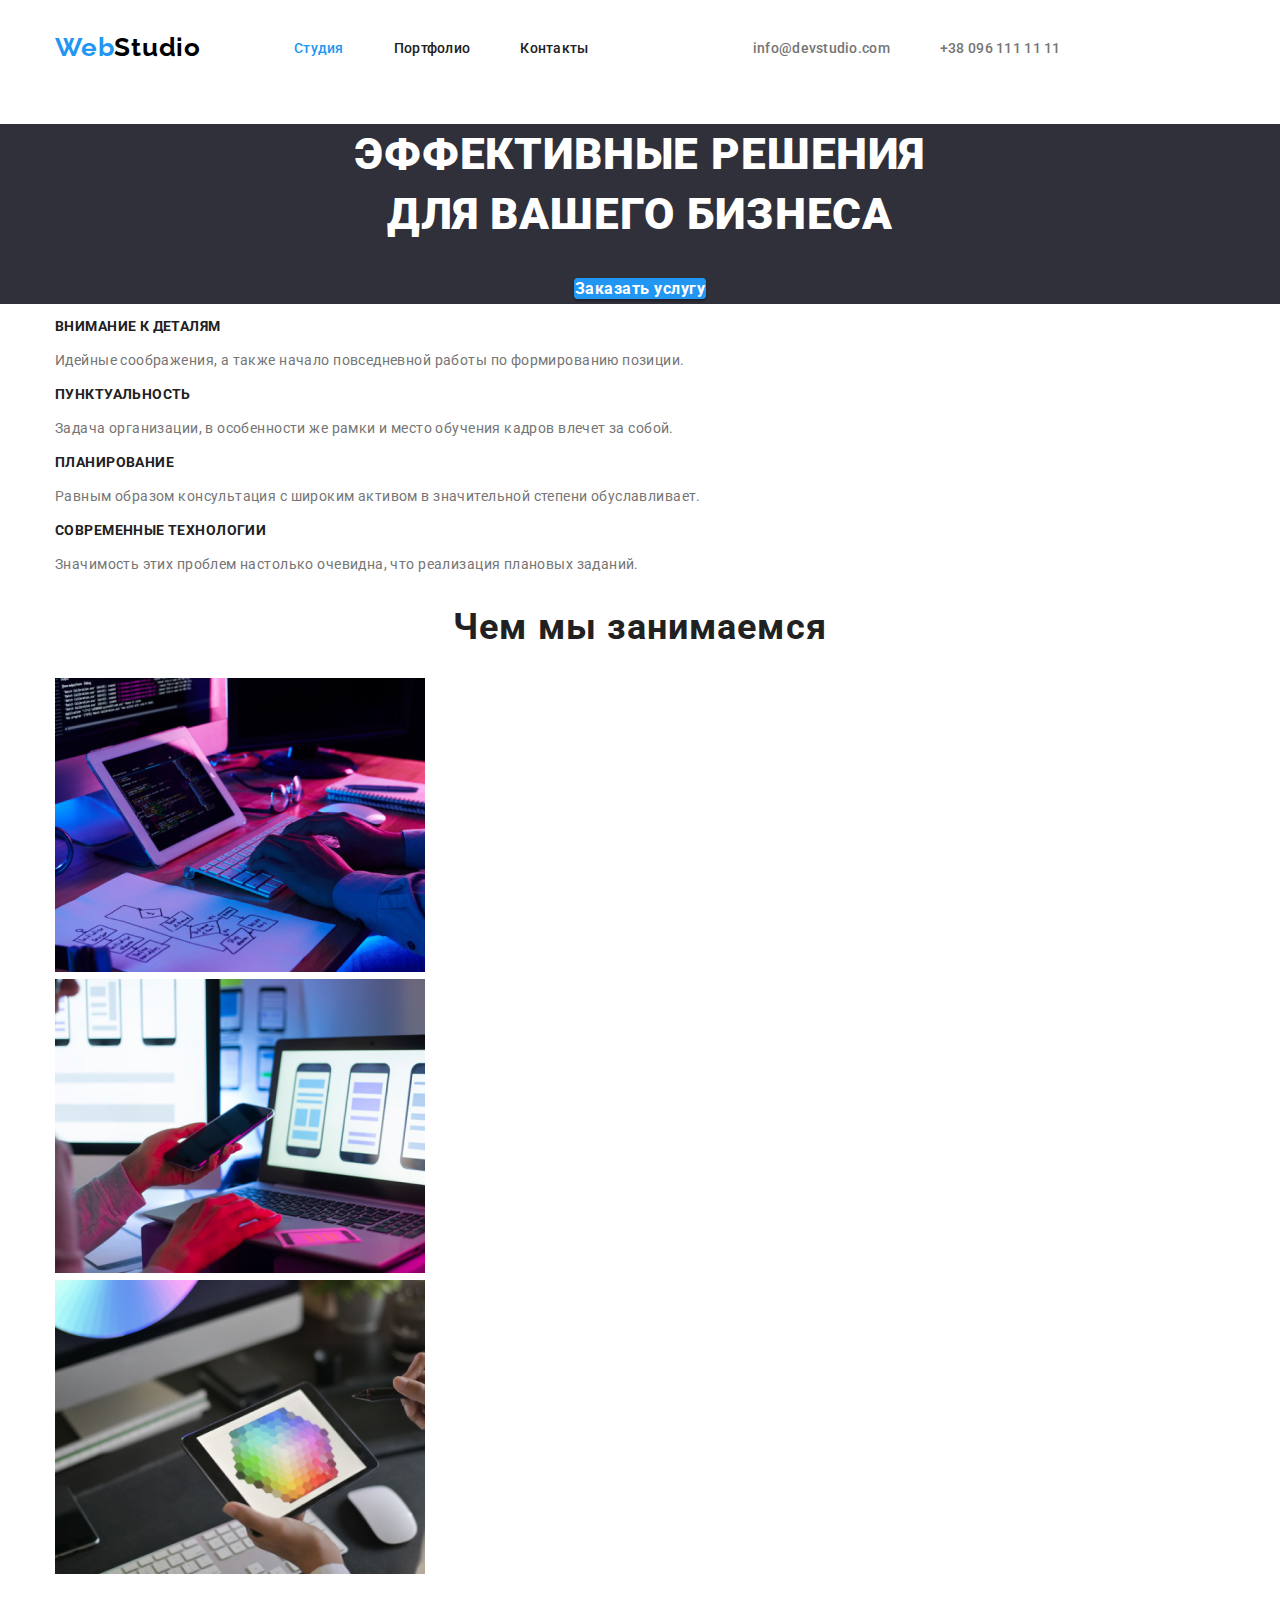
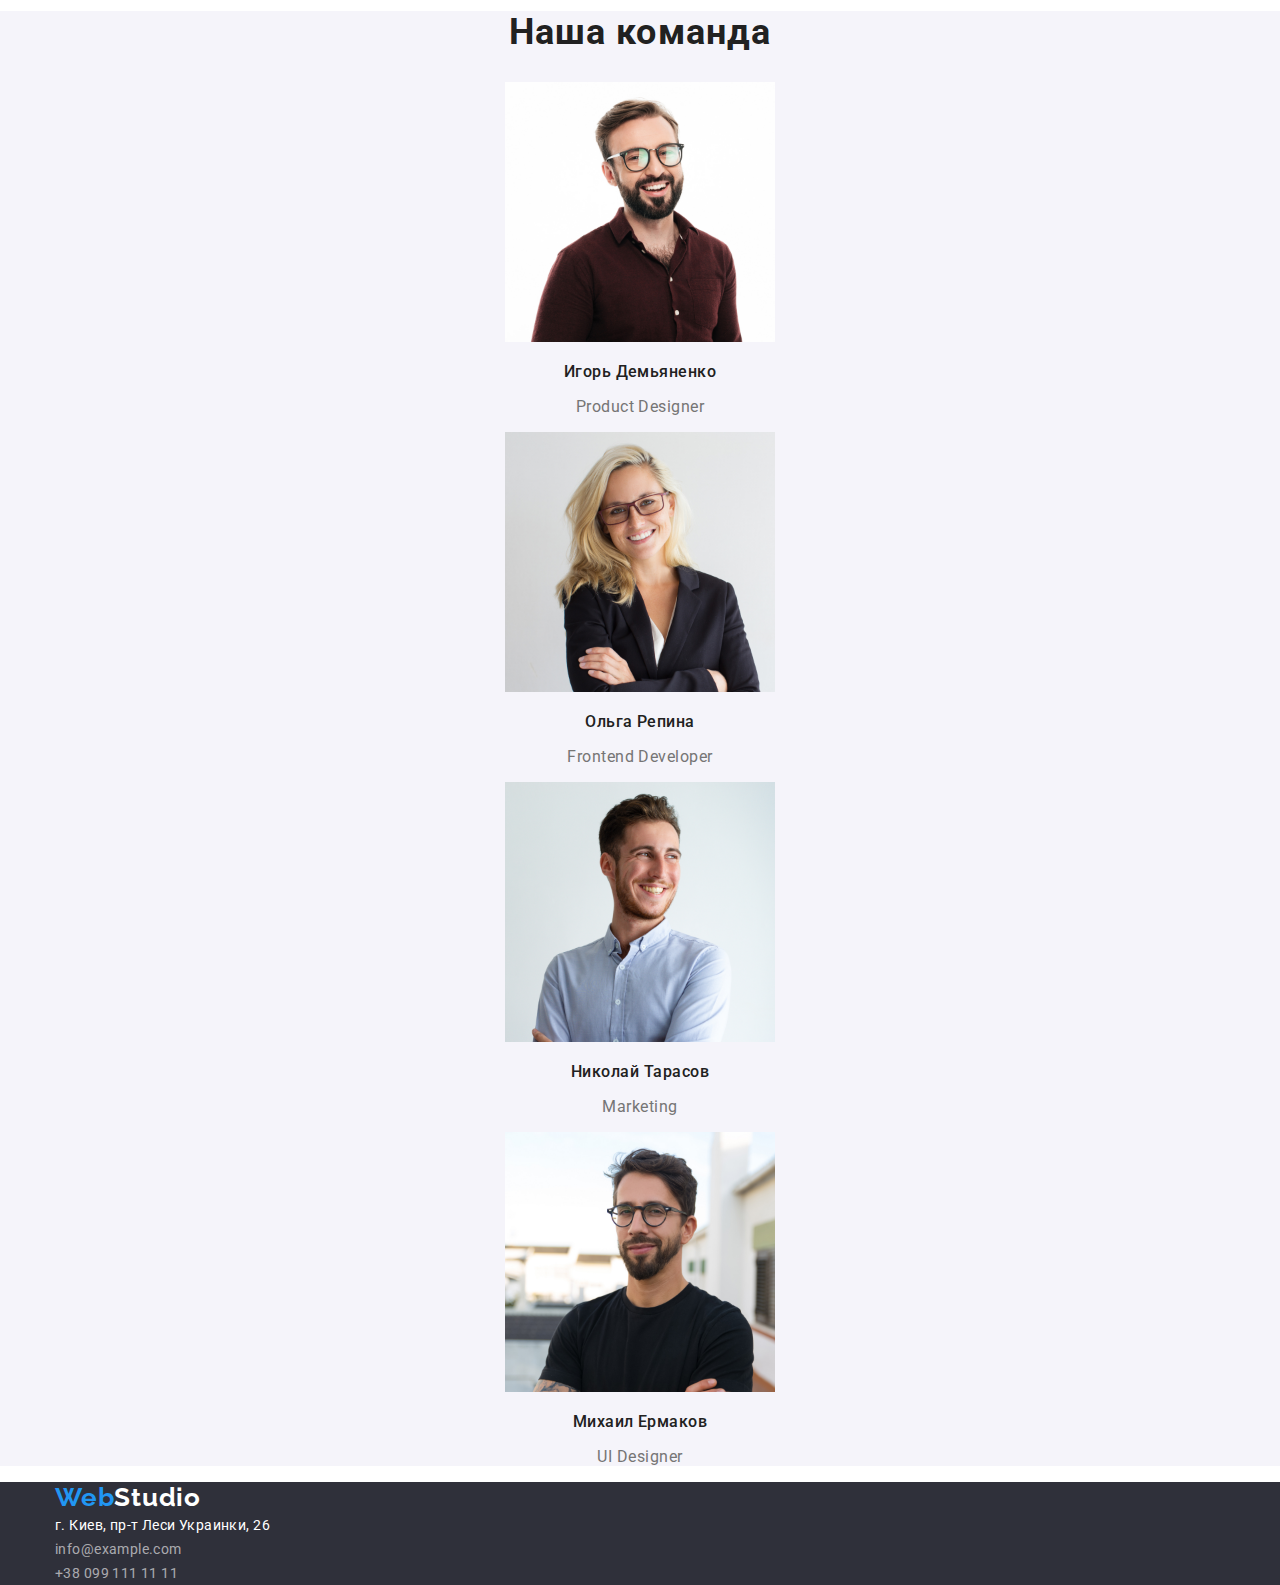
==== index.html @ 8ea5a9e7 "додає файли html css jpg" ====
<!DOCTYPE html>
<html lang="ru">
  <head>
    <meta charset="UTF-8" />
    <title>WebStudio</title>
    <link
      href="https://fonts.googleapis.com/css2?family=Roboto:wght@400;500;700;900&family=Raleway:wght@700&display=swap"
      rel="stylesheet"
    />
    <link rel="stylesheet" href="/css/normalize.css" />
    <link rel="stylesheet" href="./css/style.css" />
  </head>

  <body>
    <header class="page-header">
      <div class="container flexbox">
        <nav class="nav flexbox">
          <a class="logo" href="index.html" lang="en"
            >Web<span class="logo-title">Studio</span></a
          >
          <ul class="flexbox">
            <li class="menu-nav">
              <a class="link current" href="index.html">Студия</a>
            </li>
            <li class="menu-nav">
              <a class="link" href="portfolio.html">Портфолио</a>
            </li>
            <li class="menu-nav"><a class="link" href="#">Контакты</a></li>
          </ul>
        </nav>
        <ul class="nav flexbox">
          <li class="menu-nav">
            <a class="link contacts" href="mailto:info@devstudio.com"
              >info@devstudio.com</a
            >
          </li>
          <li class="menu-nav">
            <a class="link contacts" href="tel:+380961111111"
              >+38 096 111 11 11</a
            >
          </li>
        </ul>
      </div>
    </header>
    <main>
      <section class="hero">
        <div class="container">
          <h1 class="hero-title">
            Эффективные решения
            <br />
            для вашего бизнеса
          </h1>
          <a class="link button" href="#">Заказать услугу</a>
        </div>
      </section>
      <section>
        <div class="container">
          <h2 hidden>Наши преимущества</h2>
          <ul>
            <li>
              <h3 class="section-item">Внимание к деталям</h3>
              <p>
                Идейные соображения, а также начало повседневной работы по
                формированию позиции.
              </p>
            </li>
            <li>
              <h3 class="section-item">Пунктуальность</h3>
              <p>
                Задача организации, в особенности же рамки и место обучения
                кадров влечет за собой.
              </p>
            </li>
            <li>
              <h3 class="section-item">Планирование</h3>
              <p>
                Равным образом консультация с широким активом в значительной
                степени обуславливает.
              </p>
            </li>
            <li>
              <h3 class="section-item">Современные технологии</h3>
              <p>
                Значимость этих проблем настолько очевидна, что реализация
                плановых заданий.
              </p>
            </li>
          </ul>
        </div>
      </section>
      <section>
        <div class="container">
          <h2 class="section-title">Чем мы занимаемся</h2>
          <ul>
            <li>
              <img
                src="./img/img1.jpg"
                width="370"
                height="294"
                alt="Pазработка сайта"
              />
            </li>
            <li>
              <img
                src="./img/img2.jpg"
                width="370"
                height="294"
                alt="Pазработка мобильных приложений"
              />
            </li>
            <li>
              <img
                src="./img/img3.jpg"
                width="370"
                height="294"
                alt="Дизайнерские решения"
              />
            </li>
          </ul>
        </div>
      </section>
      <section class="section-our-team">
        <div class="container">
          <h2 class="section-title">Наша команда</h2>
          <ul>
            <li>
              <img
                src="./img/foto1.jpg"
                width="270"
                height="260"
                alt="Дизайнер продуктов Игорь Демьяненко"
              />
              <h3 class="our-team-title">Игорь Демьяненко</h3>
              <p lang="en">Product Designer</p>
            </li>
            <li>
              <img
                src="./img/foto2.jpg"
                width="270"
                height="260"
                alt="Фронтенд разработчик Ольга Репина"
              />
              <h3 class="our-team-title">Ольга Репина</h3>
              <p lang="en">Frontend Developer</p>
            </li>
            <li>
              <img
                src="./img/foto3.jpg"
                width="270"
                height="260"
                alt="Маркетолог Николай Тарасов"
              />
              <h3 class="our-team-title">Николай Тарасов</h3>
              <p lang="en">Marketing</p>
            </li>
            <li>
              <img
                src="./img/foto4.jpg"
                width="270"
                height="260"
                alt="Дизайнер интерфейсов Михаил Ермаков"
              />
              <h3 class="our-team-title">Михаил Ермаков</h3>
              <p lang="en">UI Designer</p>
            </li>
          </ul>
        </div>
      </section>
    </main>
    <footer class="footer-content">
      <div class="container">
        <a class="logo" href="index.html" lang="en"
          >Web<span class="logo-title-2">Studio</span></a
        >
        <address class="address-title">
          <ul>
            <li>
              <a
                class="address-link"
                href="https://www.google.com/maps/place/%D0%B1%D1%83%D0%BB%D1%8C%D0%B2%D0%B0%D1%80+%D0%9B%D0%B5%D1%81%D1%96+%D0%A3%D0%BA%D1%80%D0%B0%D1%97%D0%BD%D0%BA%D0%B8,+26,+%D0%9A%D0%B8%D1%97%D0%B2,+02000/@50.4265841,30.5361971,17z/data=!3m1!4b1!4m5!3m4!1s0x40d4cf0e033ecbe9:0x57a4dffefec77da0!8m2!3d50.4265807!4d30.5383858"
                target="_blank"
                rel="noopener noreferrer"
              >
                г. Киев, пр-т Леси Украинки, 26
              </a>
            </li>
            <li>
              <a class="contacts-link" href="mailto:info@example.com"
                >info@example.com</a
              >
            </li>
            <li>
              <a class="contacts-link" href="tel:+380991111111"
                >+38 099 111 11 11</a
              >
            </li>
          </ul>
        </address>
      </div>
    </footer>
  </body>
</html>
---- css/style.css ----
:root {
  --white: #fff;
  --active: #2196f3;
  --dark-color: #212121;
  --main-color: #757575;
  --gray: rgba(255, 255, 255, 0.6);
  --black: #000000;
  --background-1: #2f303a;
  --background-2: #f5f4fa;
}

html {
  box-sizing: border-box;
}

*,
*::after,
*::before {
  box-sizing: inherit;
}

body {
  font-family: 'Roboto', sans-serif;
  color: var(--main-color);
  background-color: var(--white);
  font-weight: 400;
  font-size: 14px;
  line-height: 24px;
  letter-spacing: 0.03em;
}

ul {
  list-style: none;
  margin: 0;
  padding: 0;
}
.logo {
  font-family: 'Raleway', sans-serif;
  font-weight: bold;
  font-size: 26px;
  line-height: 31px;
  text-decoration: none;
  color: var(--active);
  letter-spacing: 0.03em;
  margin-right: 93px;
}
.logo-title {
  color: var(--black);
}

.logo-title-2 {
  color: var(--white);
}

.link {
  font-weight: 500;
  font-size: 14px;
  line-height: 16px;
  letter-spacing: 0.02em;
  text-decoration: none;
  color: var(--dark-color);
}

.link.contacts {
  color: var(--main-color);
}

.link:hover,
.link:focus,
.link.current {
  color: var(--active);
}

.container {
  width: 1200px;
  padding-left: 15px;
  padding-right: 15px;
  margin-right: auto;
  margin-left: auto;
}

.flexbox {
  display: flex;
}

.page-header {
  justify-content: flex-end;
  padding-bottom: 32px;
  padding-top: 32px;
}
.nav {
  align-items: center;
  margin-right: auto;
}

.menu-nav:not(:last-child) {
  margin-right: 50px;
}
.hero {
  background-color: var(--background-1);
  color: var(--white);
  text-align: center;
  letter-spacing: 0.06em;
}
.hero-title {
  font-weight: 900;
  font-size: 44px;
  line-height: 60px;
  text-transform: uppercase;
}

.link.button {
  color: var(--white);
  font-weight: 700;
  font-size: 16px;
  line-height: 30px;
  align-items: center;
  background-color: var(--active);
  border: 1px solid var(--active);
}

.section-title {
  color: var(--dark-color);
  font-weight: 700;
  font-size: 36px;
  line-height: 42px;
  text-align: center;
  letter-spacing: 0.03em;
}

.section-item {
  color: var(--dark-color);
  font-weight: 700;
  font-size: 14px;
  line-height: 16px;
  letter-spacing: 0.03em;
  text-transform: uppercase;
}

.section-our-team {
  background-color: var(--background-2);
  font-weight: 400;
  font-size: 16px;
  line-height: 19px;
  text-align: center;
  letter-spacing: 0.03em;
}

.our-team-title {
  font-weight: 500;
  font-size: 16px;
  color: var(--dark-color);
}

.footer-content {
  background-color: var(--background-1);
}

.address-title {
  font-style: normal;
  font-weight: 400;
  font-size: 14px;
  line-height: 24px;
  letter-spacing: 0.03em;
}
.address-link {
  color: var(--white);
  text-decoration: none;
}

.contacts-link {
  color: var(--gray);
  text-decoration: none;
}

.portfolio-title {
  font-weight: bold;
  font-size: 18px;
  line-height: 36px;
  letter-spacing: 0.06em;
  color: var(--dark-color);
}

.portfolio-description {
  font-weight: normal;
  font-size: 16px;
  line-height: 30px;
  letter-spacing: 0.03em;
}

.button {
  font-family: 'Roboto', sans-serif;
  font-weight: 500;
  font-size: 16px;
  line-height: 26px;
  text-align: center;
  letter-spacing: 0.03em;
  color: var(--dark-color);
  background-color: var(--background-2);
  border-radius: 4px;
  border-style: none;
  box-shadow: 0px 3px 1px rgba(0, 0, 0, 0.1), 0px 1px 2px rgba(0, 0, 0, 0.08),
    0px 2px 2px rgba(0, 0, 0, 0.12);
}

.button:hover,
.button:focus,
.button.current {
  background-color: var(--active);
  color: var(--white);
}
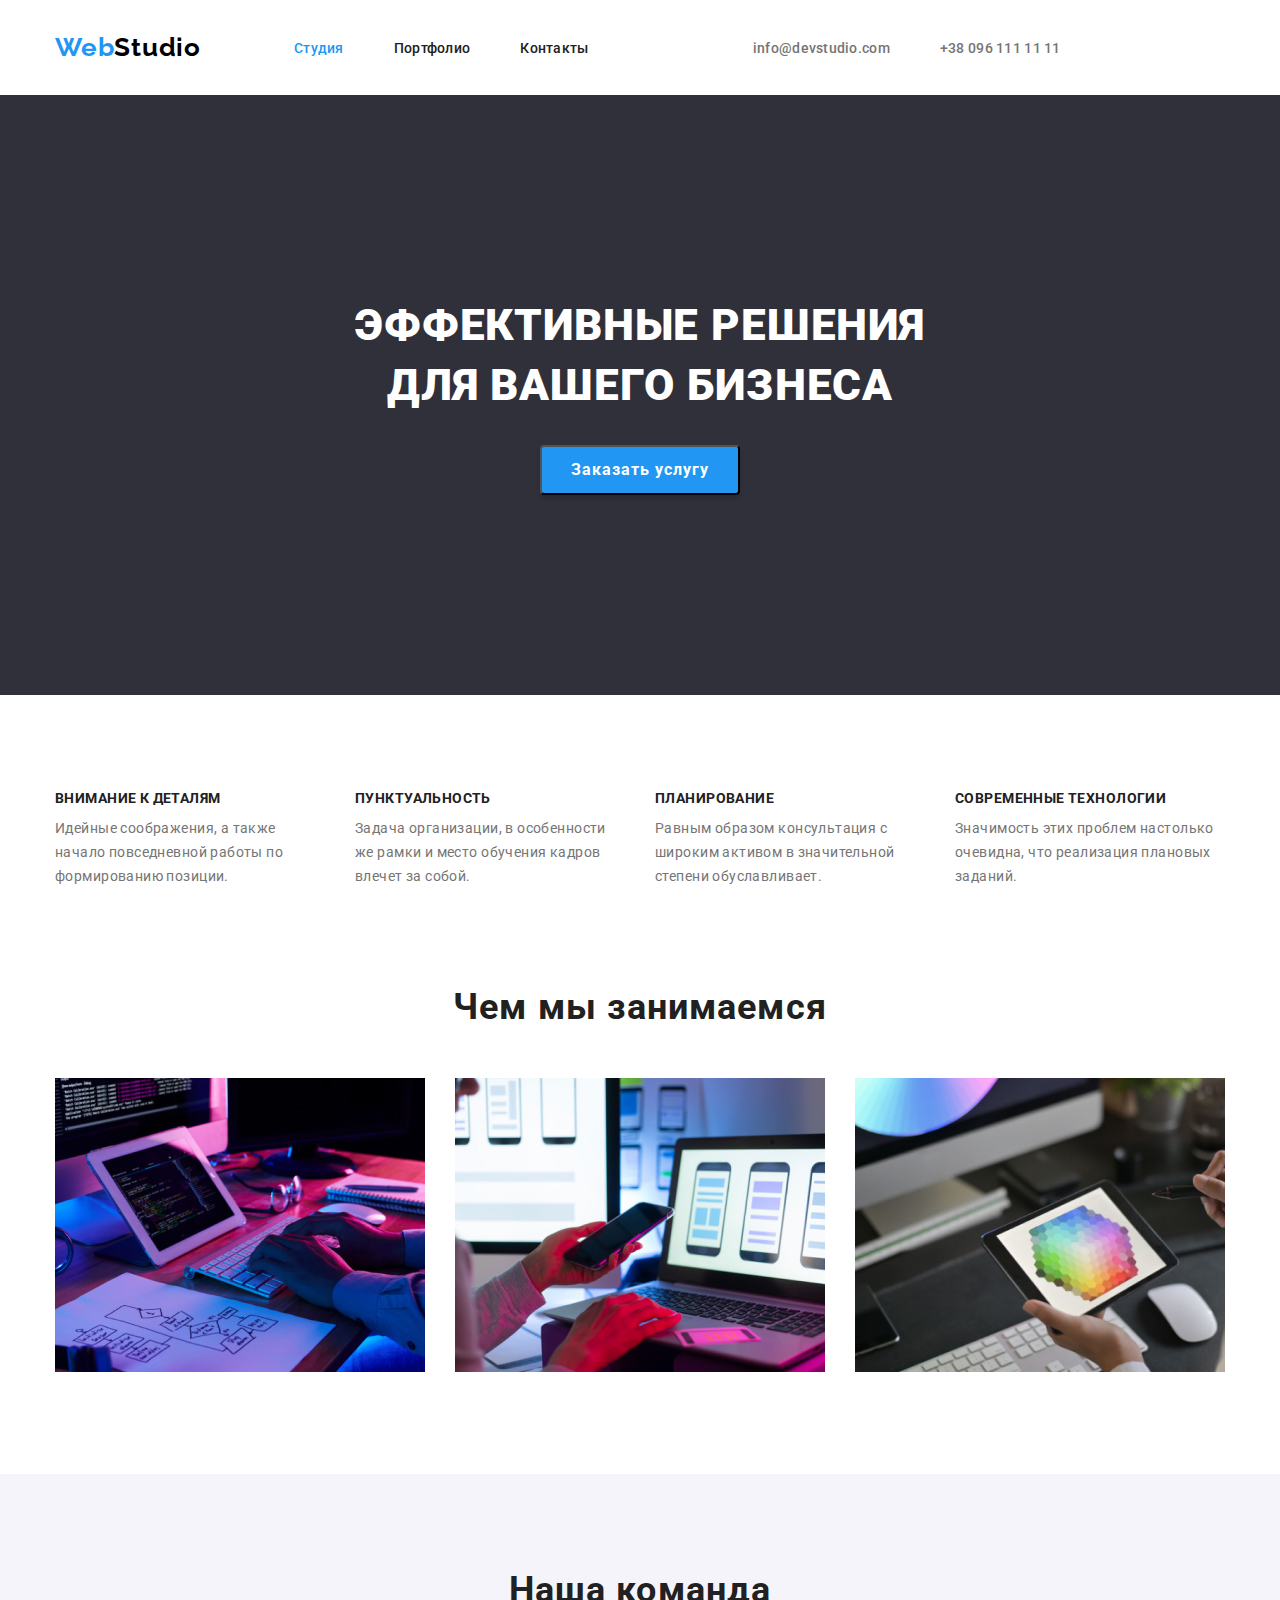
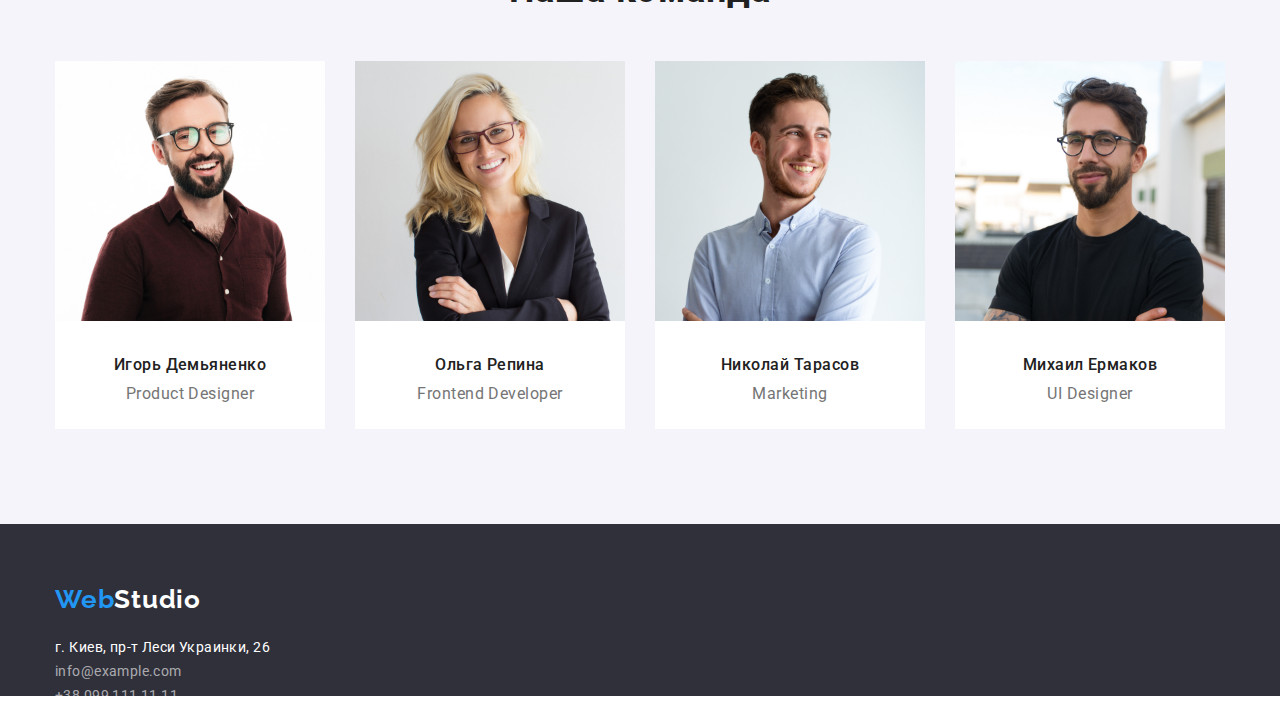
==== commit af733136: "позиціонує html файл" ====
--- a/index.html
+++ b/index.html
@@ -44,43 +44,45 @@
     </header>
     <main>
       <section class="hero">
-        <div class="container">
-          <h1 class="hero-title">
-            Эффективные решения
-            <br />
-            для вашего бизнеса
-          </h1>
-          <a class="link button" href="#">Заказать услугу</a>
-        </div>
-      </section>
-      <section>
+        <div class="dark-bg">
+          <div class="container">
+            <h1 class="hero-title">
+              Эффективные решения
+              <br />
+              для вашего бизнеса
+            </h1>
+            <button type="button" class="btn">Заказать услугу</button>
+          </div>
+        </div>
+      </section>
+      <section class="section">
         <div class="container">
           <h2 hidden>Наши преимущества</h2>
-          <ul>
-            <li>
+          <ul class="flexbox">
+            <li class="item">
               <h3 class="section-item">Внимание к деталям</h3>
-              <p>
+              <p class="description">
                 Идейные соображения, а также начало повседневной работы по
                 формированию позиции.
               </p>
             </li>
-            <li>
+            <li class="item">
               <h3 class="section-item">Пунктуальность</h3>
-              <p>
+              <p class="description">
                 Задача организации, в особенности же рамки и место обучения
                 кадров влечет за собой.
               </p>
             </li>
-            <li>
+            <li class="item">
               <h3 class="section-item">Планирование</h3>
-              <p>
+              <p class="description">
                 Равным образом консультация с широким активом в значительной
                 степени обуславливает.
               </p>
             </li>
             <li>
               <h3 class="section-item">Современные технологии</h3>
-              <p>
+              <p class="description">
                 Значимость этих проблем настолько очевидна, что реализация
                 плановых заданий.
               </p>
@@ -88,11 +90,11 @@
           </ul>
         </div>
       </section>
-      <section>
+      <section class="section">
         <div class="container">
           <h2 class="section-title">Чем мы занимаемся</h2>
-          <ul>
-            <li>
+          <ul class="flexbox img-list">
+            <li class="item">
               <img
                 src="./img/img1.jpg"
                 width="370"
@@ -100,7 +102,7 @@
                 alt="Pазработка сайта"
               />
             </li>
-            <li>
+            <li class="item">
               <img
                 src="./img/img2.jpg"
                 width="370"
@@ -108,7 +110,7 @@
                 alt="Pазработка мобильных приложений"
               />
             </li>
-            <li>
+            <li class="item">
               <img
                 src="./img/img3.jpg"
                 width="370"
@@ -119,11 +121,11 @@
           </ul>
         </div>
       </section>
-      <section class="section-our-team">
+      <section class="section our-team">
         <div class="container">
           <h2 class="section-title">Наша команда</h2>
-          <ul>
-            <li>
+          <ul class="flexbox img-list">
+            <li class="foto-team">
               <img
                 src="./img/foto1.jpg"
                 width="270"
@@ -131,9 +133,9 @@
                 alt="Дизайнер продуктов Игорь Демьяненко"
               />
               <h3 class="our-team-title">Игорь Демьяненко</h3>
-              <p lang="en">Product Designer</p>
-            </li>
-            <li>
+              <p class="position" lang="en">Product Designer</p>
+            </li>
+            <li class="foto-team">
               <img
                 src="./img/foto2.jpg"
                 width="270"
@@ -141,9 +143,9 @@
                 alt="Фронтенд разработчик Ольга Репина"
               />
               <h3 class="our-team-title">Ольга Репина</h3>
-              <p lang="en">Frontend Developer</p>
-            </li>
-            <li>
+              <p class="position" lang="en">Frontend Developer</p>
+            </li>
+            <li class="foto-team">
               <img
                 src="./img/foto3.jpg"
                 width="270"
@@ -151,9 +153,9 @@
                 alt="Маркетолог Николай Тарасов"
               />
               <h3 class="our-team-title">Николай Тарасов</h3>
-              <p lang="en">Marketing</p>
-            </li>
-            <li>
+              <p class="position" lang="en">Marketing</p>
+            </li>
+            <li class="foto-team">
               <img
                 src="./img/foto4.jpg"
                 width="270"
@@ -161,41 +163,43 @@
                 alt="Дизайнер интерфейсов Михаил Ермаков"
               />
               <h3 class="our-team-title">Михаил Ермаков</h3>
-              <p lang="en">UI Designer</p>
+              <p class="position" lang="en">UI Designer</p>
             </li>
           </ul>
         </div>
       </section>
     </main>
     <footer class="footer-content">
-      <div class="container">
-        <a class="logo" href="index.html" lang="en"
-          >Web<span class="logo-title-2">Studio</span></a
-        >
-        <address class="address-title">
-          <ul>
-            <li>
-              <a
-                class="address-link"
-                href="https://www.google.com/maps/place/%D0%B1%D1%83%D0%BB%D1%8C%D0%B2%D0%B0%D1%80+%D0%9B%D0%B5%D1%81%D1%96+%D0%A3%D0%BA%D1%80%D0%B0%D1%97%D0%BD%D0%BA%D0%B8,+26,+%D0%9A%D0%B8%D1%97%D0%B2,+02000/@50.4265841,30.5361971,17z/data=!3m1!4b1!4m5!3m4!1s0x40d4cf0e033ecbe9:0x57a4dffefec77da0!8m2!3d50.4265807!4d30.5383858"
-                target="_blank"
-                rel="noopener noreferrer"
-              >
-                г. Киев, пр-т Леси Украинки, 26
-              </a>
-            </li>
-            <li>
-              <a class="contacts-link" href="mailto:info@example.com"
-                >info@example.com</a
-              >
-            </li>
-            <li>
-              <a class="contacts-link" href="tel:+380991111111"
-                >+38 099 111 11 11</a
-              >
-            </li>
-          </ul>
-        </address>
+      <div class="dark-bg">
+        <div class="container flexbox">
+          <a class="logo" href="index.html" lang="en"
+            >Web<span class="logo-title-2">Studio</span></a
+          >
+          <address class="address-title">
+            <ul class="address-list">
+              <li>
+                <a
+                  class="address-link"
+                  href="https://www.google.com/maps/place/%D0%B1%D1%83%D0%BB%D1%8C%D0%B2%D0%B0%D1%80+%D0%9B%D0%B5%D1%81%D1%96+%D0%A3%D0%BA%D1%80%D0%B0%D1%97%D0%BD%D0%BA%D0%B8,+26,+%D0%9A%D0%B8%D1%97%D0%B2,+02000/@50.4265841,30.5361971,17z/data=!3m1!4b1!4m5!3m4!1s0x40d4cf0e033ecbe9:0x57a4dffefec77da0!8m2!3d50.4265807!4d30.5383858"
+                  target="_blank"
+                  rel="noopener noreferrer"
+                >
+                  г. Киев, пр-т Леси Украинки, 26
+                </a>
+              </li>
+              <li>
+                <a class="contacts-link" href="mailto:info@example.com"
+                  >info@example.com</a
+                >
+              </li>
+              <li>
+                <a class="contacts-link" href="tel:+380991111111"
+                  >+38 099 111 11 11</a
+                >
+              </li>
+            </ul>
+          </address>
+        </div>
       </div>
     </footer>
   </body>
--- a/css/style.css
+++ b/css/style.css
@@ -85,9 +85,11 @@
 
 .page-header {
   justify-content: flex-end;
+  align-items: center;
   padding-bottom: 32px;
   padding-top: 32px;
 }
+
 .nav {
   align-items: center;
   margin-right: auto;
@@ -97,7 +99,6 @@
   margin-right: 50px;
 }
 .hero {
-  background-color: var(--background-1);
   color: var(--white);
   text-align: center;
   letter-spacing: 0.06em;
@@ -107,16 +108,40 @@
   font-size: 44px;
   line-height: 60px;
   text-transform: uppercase;
-}
-
-.link.button {
+  padding-top: 200px;
+  padding-bottom: 30px;
+  margin: 0px;
+}
+
+.btn {
   color: var(--white);
   font-weight: 700;
   font-size: 16px;
   line-height: 30px;
+  background-color: var(--active);
   align-items: center;
-  background-color: var(--active);
-  border: 1px solid var(--active);
+  text-align: center;
+  letter-spacing: 0.06em;
+  box-shadow: 0px 4px 4px rgba(0, 0, 0, 0.15);
+  border-radius: 4px;
+  width: 200px;
+  height: 50px;
+  margin-bottom: 200px;
+}
+
+.section {
+  padding-top: 95px;
+}
+
+.item:not(:last-child) {
+  padding-right: 30px;
+}
+
+.description {
+  width: 270px;
+  height: 75px;
+  margin-top: 10px;
+  margin-bottom: 0;
 }
 
 .section-title {
@@ -126,6 +151,12 @@
   line-height: 42px;
   text-align: center;
   letter-spacing: 0.03em;
+  padding-bottom: 50px;
+  margin: 0px;
+}
+
+.img-list {
+  padding-bottom: 95px;
 }
 
 .section-item {
@@ -135,9 +166,10 @@
   line-height: 16px;
   letter-spacing: 0.03em;
   text-transform: uppercase;
-}
-
-.section-our-team {
+  margin: 0;
+}
+
+.our-team {
   background-color: var(--background-2);
   font-weight: 400;
   font-size: 16px;
@@ -146,14 +178,33 @@
   letter-spacing: 0.03em;
 }
 
+.foto-team {
+  background-color: var(--white);
+  width: 270px;
+  height: 368px;
+  margin-right: 30px;
+}
+
 .our-team-title {
   font-weight: 500;
   font-size: 16px;
   color: var(--dark-color);
-}
-
-.footer-content {
+  padding-top: 30px;
+  padding-bottom: 10px;
+  margin: 0;
+}
+
+.position {
+  margin: 0;
+}
+
+.dark-bg {
   background-color: var(--background-1);
+}
+
+.footer-content .flexbox {
+  flex-direction: column;
+  padding-top: 60px;
 }
 
 .address-title {
@@ -163,6 +214,13 @@
   line-height: 24px;
   letter-spacing: 0.03em;
 }
+.address-list {
+  width: 231px;
+  height: 81px;
+  padding-top: 20px;
+  padding-bottom: 60px;
+}
+
 .address-link {
   color: var(--white);
   text-decoration: none;
@@ -171,6 +229,7 @@
 .contacts-link {
   color: var(--gray);
   text-decoration: none;
+  padding-top: 9px;
 }
 
 .portfolio-title {
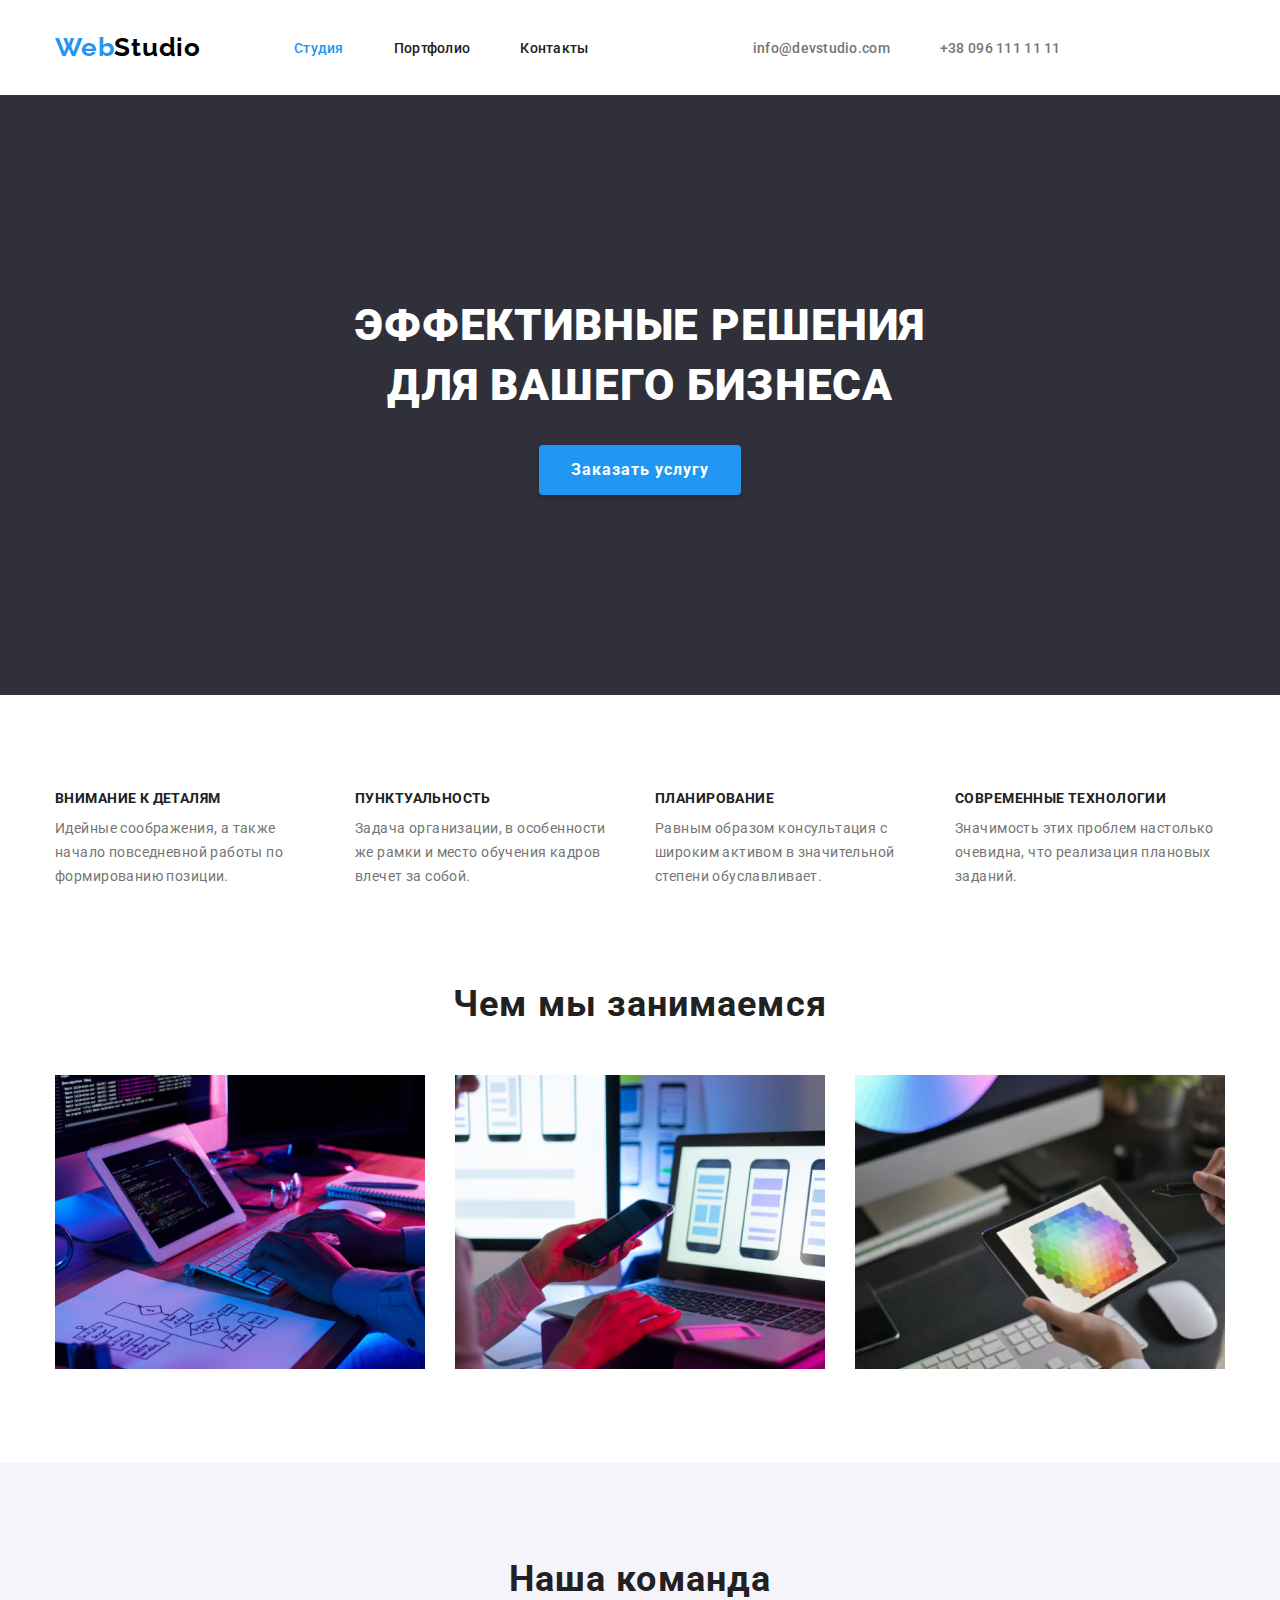
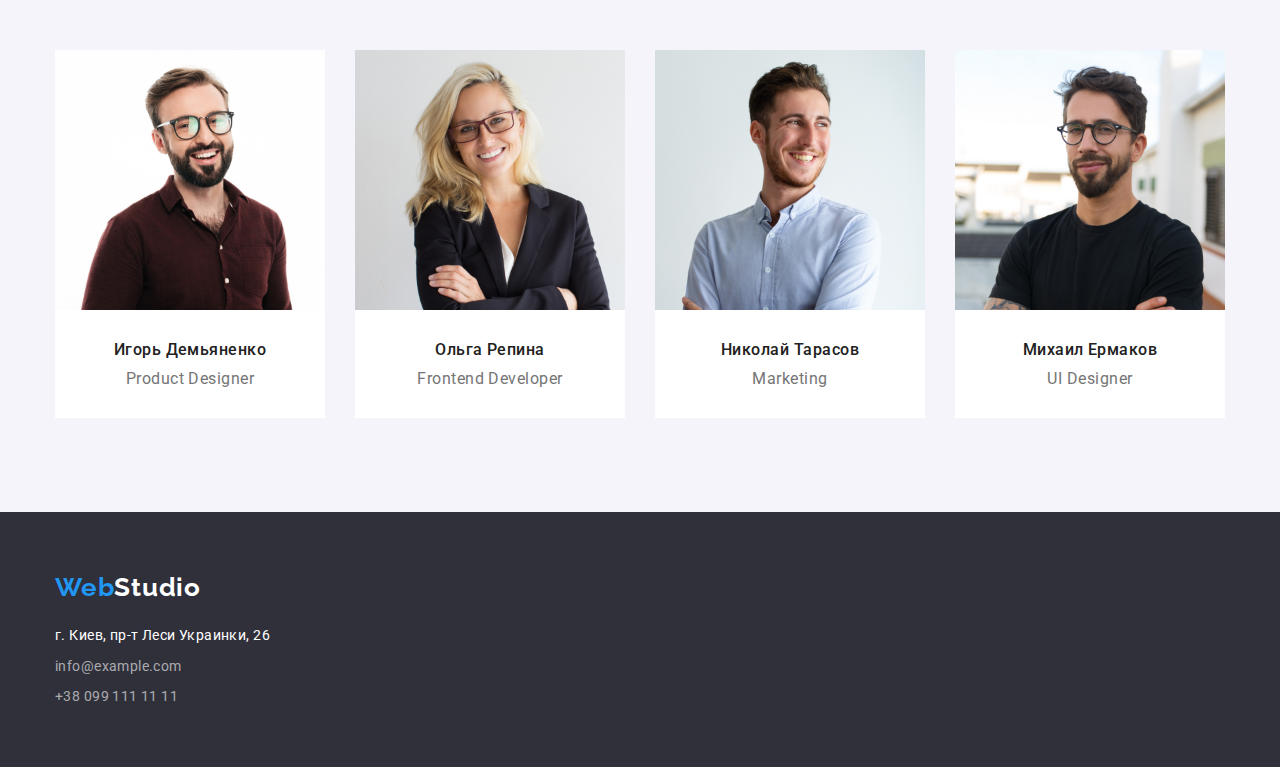
==== commit 9512db2b: "позиціонує файл портфоліо, редагує hero і футер у файлі index" ====
--- a/index.html
+++ b/index.html
@@ -43,44 +43,42 @@
       </div>
     </header>
     <main>
-      <section class="hero">
-        <div class="dark-bg">
-          <div class="container">
-            <h1 class="hero-title">
-              Эффективные решения
-              <br />
-              для вашего бизнеса
-            </h1>
-            <button type="button" class="btn">Заказать услугу</button>
-          </div>
-        </div>
-      </section>
-      <section class="section">
+      <section class="dark-bg">
+        <div class="hero">
+          <h1 class="hero-title">
+            Эффективные решения
+            <br />
+            для вашего бизнеса
+          </h1>
+          <button type="button" class="btn">Заказать услугу</button>
+        </div>
+      </section>
+      <section class="section our-adv">
         <div class="container">
           <h2 hidden>Наши преимущества</h2>
           <ul class="flexbox">
-            <li class="item">
+            <li class="item list-adv">
               <h3 class="section-item">Внимание к деталям</h3>
               <p class="description">
                 Идейные соображения, а также начало повседневной работы по
                 формированию позиции.
               </p>
             </li>
-            <li class="item">
+            <li class="item list-adv">
               <h3 class="section-item">Пунктуальность</h3>
               <p class="description">
                 Задача организации, в особенности же рамки и место обучения
                 кадров влечет за собой.
               </p>
             </li>
-            <li class="item">
+            <li class="item list-adv">
               <h3 class="section-item">Планирование</h3>
               <p class="description">
                 Равным образом консультация с широким активом в значительной
                 степени обуславливает.
               </p>
             </li>
-            <li>
+            <li class="item list-adv">
               <h3 class="section-item">Современные технологии</h3>
               <p class="description">
                 Значимость этих проблем настолько очевидна, что реализация
@@ -93,7 +91,7 @@
       <section class="section">
         <div class="container">
           <h2 class="section-title">Чем мы занимаемся</h2>
-          <ul class="flexbox img-list">
+          <ul class="flexbox">
             <li class="item">
               <img
                 src="./img/img1.jpg"
@@ -124,8 +122,8 @@
       <section class="section our-team">
         <div class="container">
           <h2 class="section-title">Наша команда</h2>
-          <ul class="flexbox img-list">
-            <li class="foto-team">
+          <ul class="flexbox">
+            <li class="item foto-team">
               <img
                 src="./img/foto1.jpg"
                 width="270"
@@ -135,7 +133,7 @@
               <h3 class="our-team-title">Игорь Демьяненко</h3>
               <p class="position" lang="en">Product Designer</p>
             </li>
-            <li class="foto-team">
+            <li class="item foto-team">
               <img
                 src="./img/foto2.jpg"
                 width="270"
@@ -145,7 +143,7 @@
               <h3 class="our-team-title">Ольга Репина</h3>
               <p class="position" lang="en">Frontend Developer</p>
             </li>
-            <li class="foto-team">
+            <li class="item foto-team">
               <img
                 src="./img/foto3.jpg"
                 width="270"
@@ -155,7 +153,7 @@
               <h3 class="our-team-title">Николай Тарасов</h3>
               <p class="position" lang="en">Marketing</p>
             </li>
-            <li class="foto-team">
+            <li class="item foto-team">
               <img
                 src="./img/foto4.jpg"
                 width="270"
@@ -169,37 +167,37 @@
         </div>
       </section>
     </main>
-    <footer class="footer-content">
-      <div class="dark-bg">
-        <div class="container flexbox">
+    <footer class="dark-bg">
+      <div class="container">
+        <div class="logo-position">
           <a class="logo" href="index.html" lang="en"
             >Web<span class="logo-title-2">Studio</span></a
           >
-          <address class="address-title">
-            <ul class="address-list">
-              <li>
-                <a
-                  class="address-link"
-                  href="https://www.google.com/maps/place/%D0%B1%D1%83%D0%BB%D1%8C%D0%B2%D0%B0%D1%80+%D0%9B%D0%B5%D1%81%D1%96+%D0%A3%D0%BA%D1%80%D0%B0%D1%97%D0%BD%D0%BA%D0%B8,+26,+%D0%9A%D0%B8%D1%97%D0%B2,+02000/@50.4265841,30.5361971,17z/data=!3m1!4b1!4m5!3m4!1s0x40d4cf0e033ecbe9:0x57a4dffefec77da0!8m2!3d50.4265807!4d30.5383858"
-                  target="_blank"
-                  rel="noopener noreferrer"
-                >
-                  г. Киев, пр-т Леси Украинки, 26
-                </a>
-              </li>
-              <li>
-                <a class="contacts-link" href="mailto:info@example.com"
-                  >info@example.com</a
-                >
-              </li>
-              <li>
-                <a class="contacts-link" href="tel:+380991111111"
-                  >+38 099 111 11 11</a
-                >
-              </li>
-            </ul>
-          </address>
-        </div>
+        </div>
+        <address class="address-title">
+          <ul>
+            <li>
+              <a
+                class="address-link"
+                href="https://www.google.com/maps/place/%D0%B1%D1%83%D0%BB%D1%8C%D0%B2%D0%B0%D1%80+%D0%9B%D0%B5%D1%81%D1%96+%D0%A3%D0%BA%D1%80%D0%B0%D1%97%D0%BD%D0%BA%D0%B8,+26,+%D0%9A%D0%B8%D1%97%D0%B2,+02000/@50.4265841,30.5361971,17z/data=!3m1!4b1!4m5!3m4!1s0x40d4cf0e033ecbe9:0x57a4dffefec77da0!8m2!3d50.4265807!4d30.5383858"
+                target="_blank"
+                rel="noopener noreferrer"
+              >
+                г. Киев, пр-т Леси Украинки, 26
+              </a>
+            </li>
+            <li class="contacts-position">
+              <a class="contacts-link" href="mailto:info@example.com"
+                >info@example.com</a
+              >
+            </li>
+            <li>
+              <a class="contacts-link" href="tel:+380991111111"
+                >+38 099 111 11 11</a
+              >
+            </li>
+          </ul>
+        </address>
       </div>
     </footer>
   </body>
--- a/css/style.css
+++ b/css/style.css
@@ -99,9 +99,12 @@
   margin-right: 50px;
 }
 .hero {
+  max-width: 700px;
   color: var(--white);
   text-align: center;
   letter-spacing: 0.06em;
+  margin-right: auto;
+  margin-left: auto;
 }
 .hero-title {
   font-weight: 900;
@@ -124,24 +127,35 @@
   letter-spacing: 0.06em;
   box-shadow: 0px 4px 4px rgba(0, 0, 0, 0.15);
   border-radius: 4px;
-  width: 200px;
-  height: 50px;
+  border-style: none;
+  padding: 10px 32px;
   margin-bottom: 200px;
 }
 
 .section {
   padding-top: 95px;
+  padding-bottom: 94px;
+}
+.our-adv {
+  padding-bottom: 0px;
 }
 
 .item:not(:last-child) {
-  padding-right: 30px;
+  margin-right: 30px;
+}
+
+img {
+  display: block;
+  max-width: 100%;
+  height: auto;
+}
+
+.list-adv {
+  width: calc((100% - 3 * 30px) / 4);
 }
 
 .description {
-  width: 270px;
-  height: 75px;
-  margin-top: 10px;
-  margin-bottom: 0;
+  margin: 0px;
 }
 
 .section-title {
@@ -151,12 +165,8 @@
   line-height: 42px;
   text-align: center;
   letter-spacing: 0.03em;
-  padding-bottom: 50px;
-  margin: 0px;
-}
-
-.img-list {
-  padding-bottom: 95px;
+  margin-bottom: 50px;
+  margin-top: 0px;
 }
 
 .section-item {
@@ -166,7 +176,8 @@
   line-height: 16px;
   letter-spacing: 0.03em;
   text-transform: uppercase;
-  margin: 0;
+  margin-bottom: 10px;
+  margin-top: 0px;
 }
 
 .our-team {
@@ -180,56 +191,82 @@
 
 .foto-team {
   background-color: var(--white);
-  width: 270px;
-  height: 368px;
-  margin-right: 30px;
+  width: calc((100% - 3 * 30px) / 4);
 }
 
 .our-team-title {
   font-weight: 500;
   font-size: 16px;
   color: var(--dark-color);
-  padding-top: 30px;
-  padding-bottom: 10px;
-  margin: 0;
+  margin-top: 30px;
+  margin-bottom: 10px;
 }
 
 .position {
-  margin: 0;
+  margin-top: 0;
+  margin-bottom: 30px;
 }
 
 .dark-bg {
   background-color: var(--background-1);
 }
 
-.footer-content .flexbox {
-  flex-direction: column;
+.logo-position {
   padding-top: 60px;
+  padding-bottom: 20px;
 }
 
 .address-title {
   font-style: normal;
-  font-weight: 400;
-  font-size: 14px;
+  width: calc((100% - 3 * 30px) / 4);
+  line-height: 21px;
+  padding-bottom: 60px;
+}
+
+.address-link {
+  color: var(--white);
+  text-decoration: none;
   line-height: 24px;
-  letter-spacing: 0.03em;
-}
-.address-list {
-  width: 231px;
-  height: 81px;
-  padding-top: 20px;
-  padding-bottom: 60px;
-}
-
-.address-link {
-  color: var(--white);
-  text-decoration: none;
+}
+
+.contacts-position {
+  margin-top: 9px;
+  margin-bottom: 9px;
 }
 
 .contacts-link {
   color: var(--gray);
   text-decoration: none;
-  padding-top: 9px;
+}
+
+.btn-menu {
+  justify-content: center;
+}
+
+.card {
+  margin-top: 50px;
+  flex-wrap: wrap;
+}
+
+.card-item {
+  flex-basis: calc((100% - 2 * 30px) / 3);
+  margin-right: 30px;
+  margin-bottom: 30px;
+}
+
+.card-item:nth-child(3n) {
+  margin-right: 0;
+}
+
+.card-item:nth-last-child(-n + 4) {
+  margin-bottom: 0;
+}
+
+.title-position {
+  border: 0.5px solid #eeeeee;
+  border-top: none;
+  padding-top: 20px;
+  padding-left: 24px;
 }
 
 .portfolio-title {
@@ -238,6 +275,7 @@
   line-height: 36px;
   letter-spacing: 0.06em;
   color: var(--dark-color);
+  margin-bottom: 4px;
 }
 
 .portfolio-description {
@@ -245,6 +283,7 @@
   font-size: 16px;
   line-height: 30px;
   letter-spacing: 0.03em;
+  margin: 0;
 }
 
 .button {
@@ -258,8 +297,8 @@
   background-color: var(--background-2);
   border-radius: 4px;
   border-style: none;
-  box-shadow: 0px 3px 1px rgba(0, 0, 0, 0.1), 0px 1px 2px rgba(0, 0, 0, 0.08),
-    0px 2px 2px rgba(0, 0, 0, 0.12);
+  padding: 6px 22px;
+  margin-right: 8px;
 }
 
 .button:hover,
@@ -267,4 +306,6 @@
 .button.current {
   background-color: var(--active);
   color: var(--white);
-}
+  box-shadow: 0px 3px 1px rgba(0, 0, 0, 0.1), 0px 1px 2px rgba(0, 0, 0, 0.08),
+    0px 2px 2px rgba(0, 0, 0, 0.12);
+}
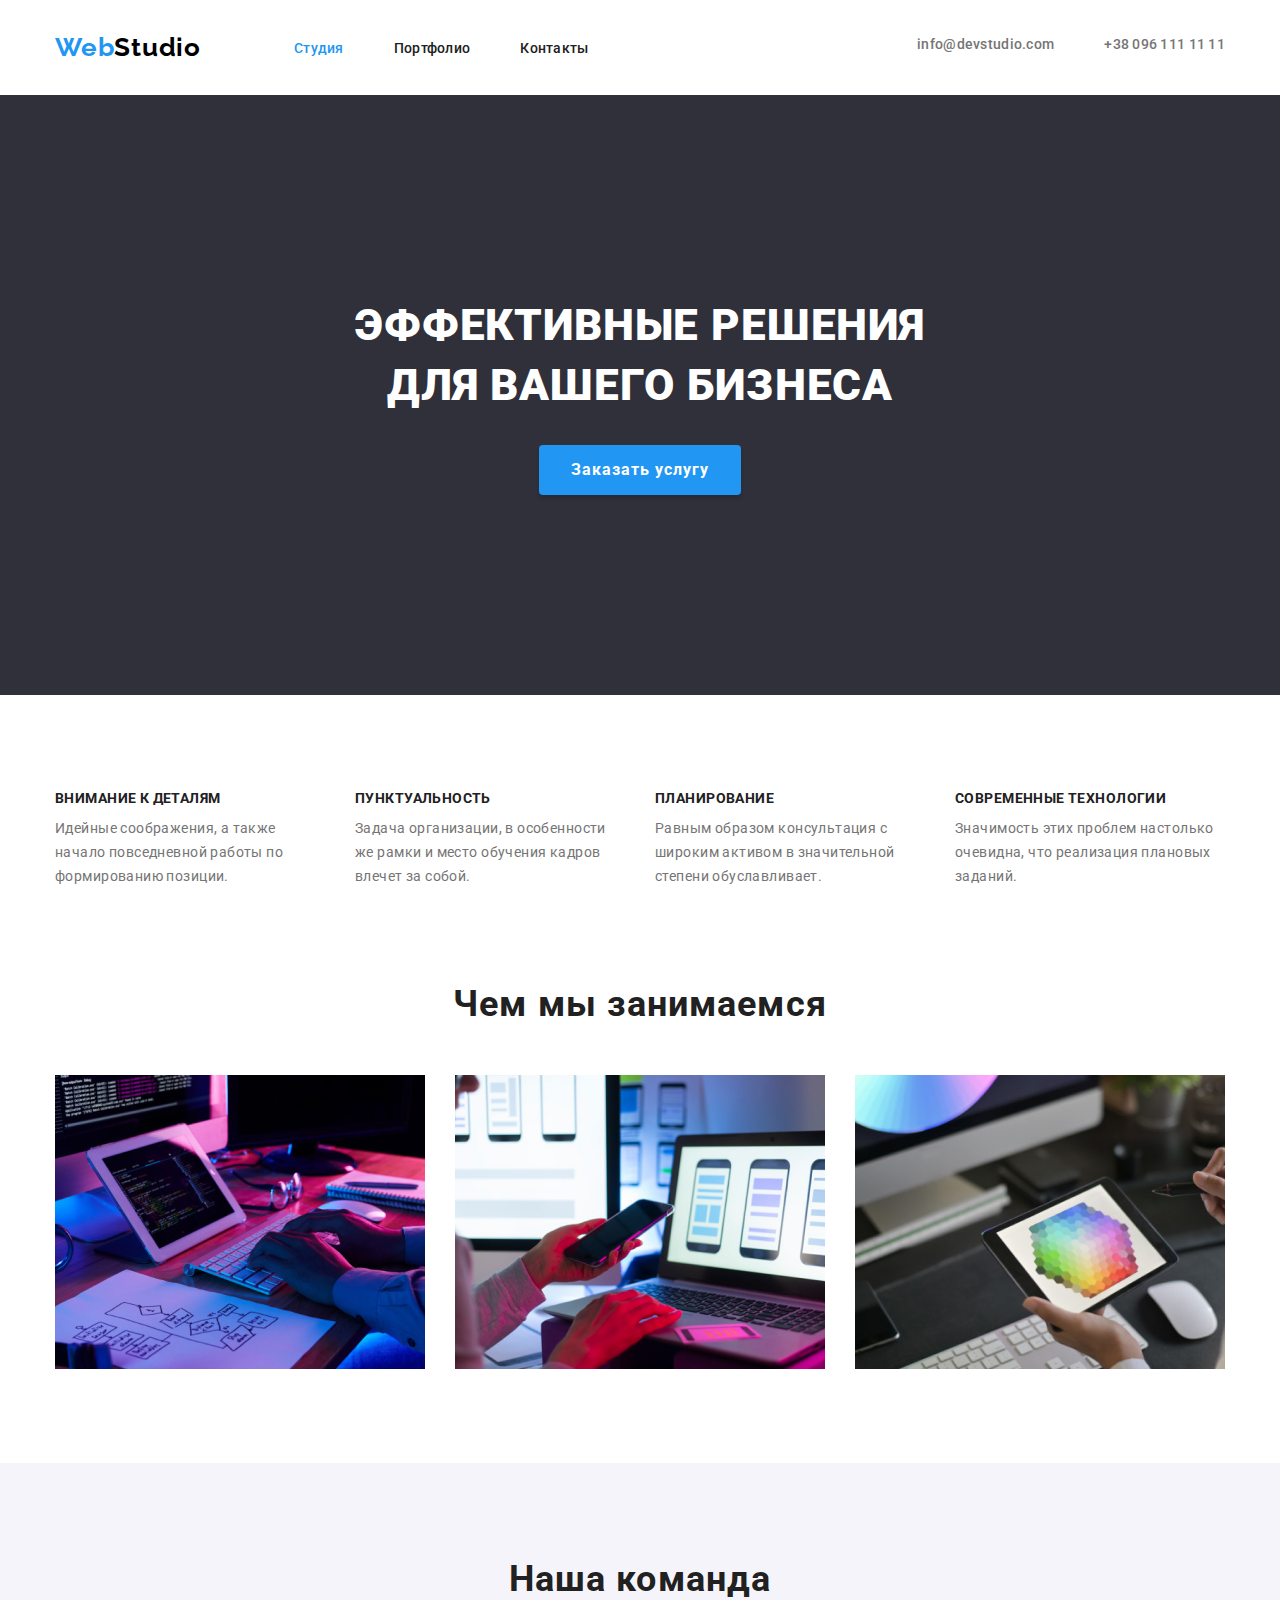
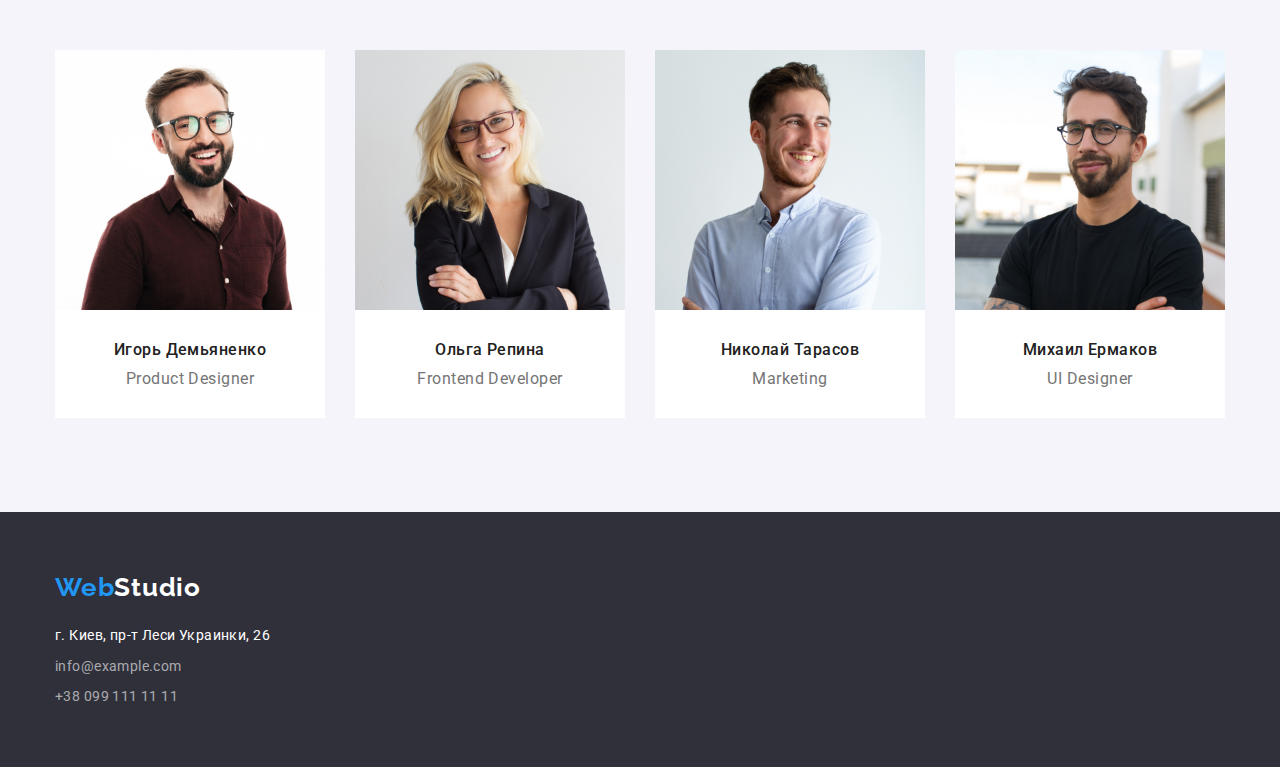
==== commit c9beb849: "редагує секції у hero і футері, додає рамку у хедері в портфоліо" ====
--- a/index.html
+++ b/index.html
@@ -28,7 +28,7 @@
             <li class="menu-nav"><a class="link" href="#">Контакты</a></li>
           </ul>
         </nav>
-        <ul class="nav flexbox">
+        <ul class="flexbox">
           <li class="menu-nav">
             <a class="link contacts" href="mailto:info@devstudio.com"
               >info@devstudio.com</a
@@ -43,7 +43,7 @@
       </div>
     </header>
     <main>
-      <section class="dark-bg">
+      <section class="section-hero dark-bg">
         <div class="hero">
           <h1 class="hero-title">
             Эффективные решения
@@ -167,13 +167,11 @@
         </div>
       </section>
     </main>
-    <footer class="dark-bg">
+    <footer class="footer-section dark-bg">
       <div class="container">
-        <div class="logo-position">
-          <a class="logo" href="index.html" lang="en"
-            >Web<span class="logo-title-2">Studio</span></a
-          >
-        </div>
+        <a class="logo" href="index.html" lang="en"
+          >Web<span class="logo-title-2">Studio</span></a
+        >
         <address class="address-title">
           <ul>
             <li>
--- a/css/style.css
+++ b/css/style.css
@@ -98,6 +98,12 @@
 .menu-nav:not(:last-child) {
   margin-right: 50px;
 }
+
+.section-hero {
+  padding-top: 200px;
+  padding-bottom: 200px;
+}
+
 .hero {
   max-width: 700px;
   color: var(--white);
@@ -111,9 +117,8 @@
   font-size: 44px;
   line-height: 60px;
   text-transform: uppercase;
-  padding-top: 200px;
-  padding-bottom: 30px;
-  margin: 0px;
+  margin-bottom: 30px;
+  margin-top: 0px;
 }
 
 .btn {
@@ -129,7 +134,6 @@
   border-radius: 4px;
   border-style: none;
   padding: 10px 32px;
-  margin-bottom: 200px;
 }
 
 .section {
@@ -211,16 +215,16 @@
   background-color: var(--background-1);
 }
 
-.logo-position {
+.footer-section {
   padding-top: 60px;
-  padding-bottom: 20px;
+  padding-bottom: 60px;
 }
 
 .address-title {
   font-style: normal;
   width: calc((100% - 3 * 30px) / 4);
   line-height: 21px;
-  padding-bottom: 60px;
+  margin-top: 20px;
 }
 
 .address-link {
@@ -237,6 +241,11 @@
 .contacts-link {
   color: var(--gray);
   text-decoration: none;
+}
+
+.border {
+  border: 1px solid #eeeeee;
+  border-top: none;
 }
 
 .btn-menu {
@@ -263,7 +272,7 @@
 }
 
 .title-position {
-  border: 0.5px solid #eeeeee;
+  border: 1px solid #eeeeee;
   border-top: none;
   padding-top: 20px;
   padding-left: 24px;
